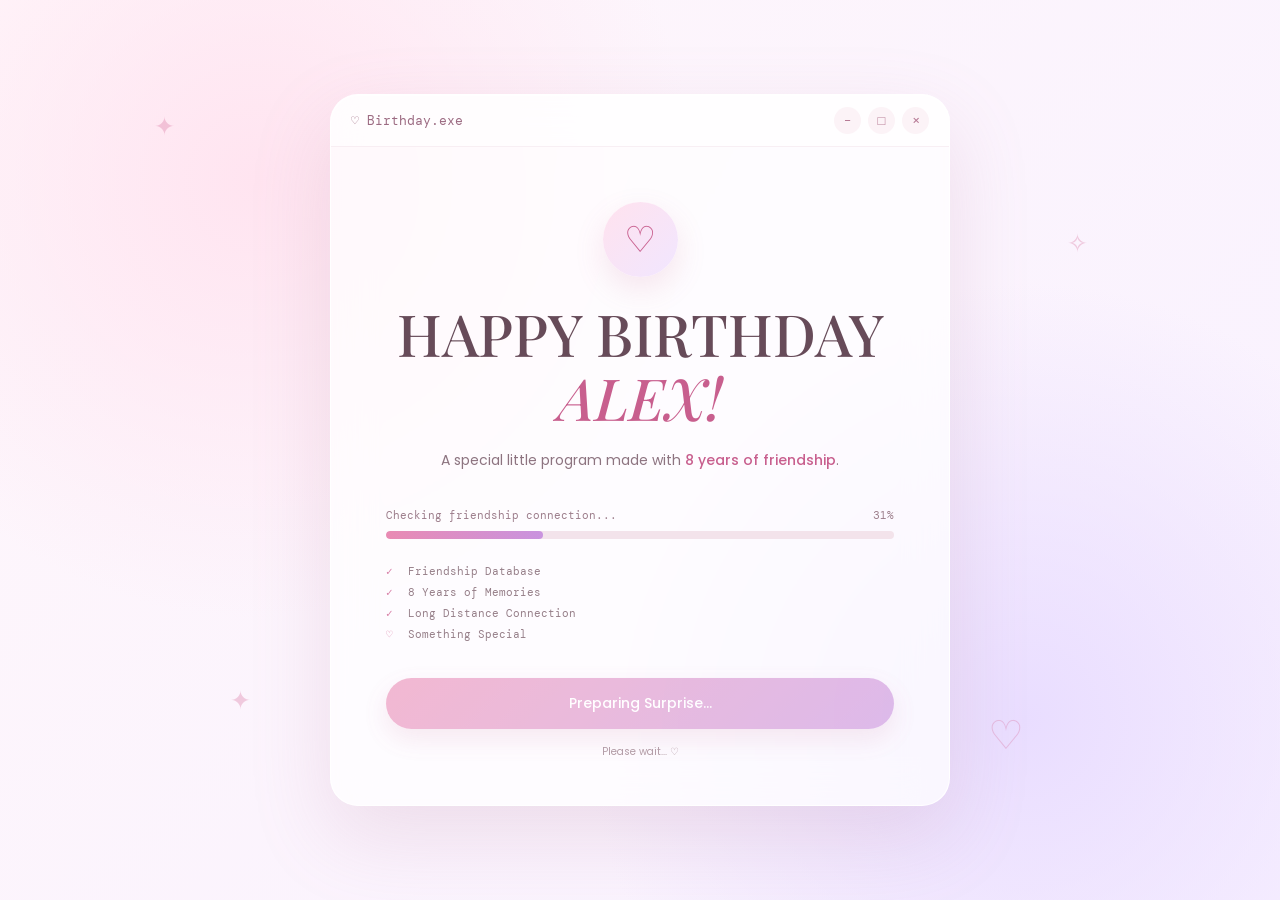
==== index.html @ cab94ed9 "Add files via upload" ====
<!DOCTYPE html>
<html lang="en">
<head>
    <meta charset="UTF-8">
    <meta name="viewport" content="width=device-width, initial-scale=1.0">

    <title>HAPPY BIRTHDAY ALEX! ♡</title>

    <link rel="stylesheet" href="style.css">
</head>

<body>

    <div class="background">
        <div class="sparkle sparkle-1">✦</div>
        <div class="sparkle sparkle-2">✧</div>
        <div class="sparkle sparkle-3">✦</div>
        <div class="sparkle sparkle-4">♡</div>
        <div class="sparkle sparkle-5">✧</div>
    </div>

    <main class="welcome-screen">

        <div class="system-card">

            <div class="window-top">
                <span class="window-title">
                    ♡ Birthday.exe
                </span>

                <div class="window-buttons">
                    <span>−</span>
                    <span>□</span>
                    <span>×</span>
                </div>
            </div>

            <div class="system-content">

                <div class="heart-icon">
                    ♡
                </div>

                <h1>
                    HAPPY BIRTHDAY
                    <span>ALEX!</span>
                </h1>

                <p class="subtitle">
                    A special little program made with
                    <span>8 years of friendship</span>.
                </p>

                <div class="loading-area">

                    <div class="status-text">
                        <span id="statusText">
                            Initializing something special...
                        </span>

                        <span id="percentage">
                            0%
                        </span>
                    </div>

                    <div class="progress-container">
                        <div id="progressBar"></div>
                    </div>

                </div>

                <div class="system-checks">

                    <p>
                        <span>✓</span>
                        Friendship Database
                    </p>

                    <p>
                        <span>✓</span>
                        8 Years of Memories
                    </p>

                    <p>
                        <span>✓</span>
                        Long Distance Connection
                    </p>

                    <p>
                        <span>♡</span>
                        Something Special
                    </p>

                </div>

                <button id="openButton" disabled>
                    Preparing Surprise...
                </button>

            

                <p class="tiny-note">
                    Please wait... ♡
                </p>

            </div>

        </div>

    </main>

    <script src="script.js"></script>

</body>
</html>
---- style.css ----
@import url('https://fonts.googleapis.com/css2?family=DM+Mono:wght@400;500&family=Playfair+Display:wght@400;500;600&family=Poppins:wght@300;400;500;600&display=swap');

* {
    margin: 0;
    padding: 0;
    box-sizing: border-box;
}

:root {
    --pink: #e98bb3;
    --dark-pink: #c85f8e;
    --soft-pink: #fff1f7;
    --lavender: #eee5ff;
    --text: #594450;
    --white: #ffffff;
}

body {
    min-height: 100vh;
    overflow-x: hidden;
    overflow-y: auto;

    font-family: 'Poppins', sans-serif;

    background:
        radial-gradient(circle at 20% 20%, #ffe4f0 0%, transparent 35%),
        radial-gradient(circle at 80% 80%, #e9ddff 0%, transparent 35%),
        linear-gradient(135deg, #fff7fb, #f8f1ff);

    color: var(--text);
}

/* Birthday.exe boot screen */
body:not(.birthday-page):not(.memories-page):not(.timeline-page):not(.wish-page) {
    overflow: hidden;
}

/* =========================
   BACKGROUND
========================= */

.background {
    position: fixed;
    inset: 0;
    overflow: hidden;
    pointer-events: none;
}

.sparkle {
    position: absolute;

    color: rgba(217, 120, 164, 0.35);

    font-size: 25px;

    animation:
        float 6s ease-in-out infinite,
        sparkle 3s ease-in-out infinite;
}

.sparkle-1 {
    top: 12%;
    left: 12%;
}

.sparkle-2 {
    top: 25%;
    right: 15%;
    animation-delay: 1s;
}

.sparkle-3 {
    bottom: 20%;
    left: 18%;
    animation-delay: 2s;
}

.sparkle-4 {
    bottom: 15%;
    right: 20%;
    font-size: 40px;
    animation-delay: 1.5s;
}

.sparkle-5 {
    top: 50%;
    left: 50%;
    animation-delay: 0.5s;
}

@keyframes float {

    0%,
    100% {
        transform: translateY(0);
    }

    50% {
        transform: translateY(-20px);
    }
}

@keyframes sparkle {

    0%,
    100% {
        opacity: 0.25;
        transform: scale(1);
    }

    50% {
        opacity: 0.8;
        transform: scale(1.3);
    }
}

/* =========================
   MAIN
========================= */

.welcome-screen {
    min-height: 100vh;

    display: flex;
    justify-content: center;
    align-items: center;

    padding: 25px;
}

/* =========================
   SYSTEM WINDOW
========================= */

.system-card {
    width: min(620px, 100%);

    background: rgba(255, 255, 255, 0.72);

    border: 1px solid rgba(255, 255, 255, 0.9);

    border-radius: 28px;

    box-shadow:
        0 30px 80px rgba(180, 115, 150, 0.18),
        inset 0 1px 0 rgba(255, 255, 255, 0.8);

    backdrop-filter: blur(20px);

    overflow: hidden;

    animation: appear 1s ease;
}

@keyframes appear {

    from {
        opacity: 0;
        transform: translateY(30px) scale(0.96);
    }

    to {
        opacity: 1;
        transform: translateY(0) scale(1);
    }
}

/* =========================
   WINDOW BAR
========================= */

.window-top {
    height: 52px;

    display: flex;
    align-items: center;
    justify-content: space-between;

    padding: 0 20px;

    background: rgba(255, 255, 255, 0.55);

    border-bottom: 1px solid rgba(220, 180, 200, 0.2);
}

.window-title {
    font-family: 'DM Mono', monospace;

    font-size: 13px;

    color: #9c6b82;
}

.window-buttons {
    display: flex;
    gap: 7px;
}

.window-buttons span {
    width: 27px;
    height: 27px;

    display: flex;
    justify-content: center;
    align-items: center;

    border-radius: 50%;

    background: rgba(230, 160, 190, 0.12);

    color: #b77b96;

    font-size: 13px;
}

/* =========================
   CONTENT
========================= */

.system-content {
    text-align: center;

    padding: 55px 55px 45px;
}

.heart-icon {
    width: 75px;
    height: 75px;

    margin: auto;
    margin-bottom: 25px;

    display: flex;
    justify-content: center;
    align-items: center;

    border-radius: 50%;

    background: linear-gradient(
        135deg,
        #ffe2ee,
        #f1e6ff
    );

    color: var(--dark-pink);

    font-size: 36px;

    box-shadow:
        0 12px 30px rgba(200, 100, 150, 0.15);

    animation: heartbeat 2s ease-in-out infinite;
}

@keyframes heartbeat {

    0%,
    100% {
        transform: scale(1);
    }

    50% {
        transform: scale(1.08);
    }
}

h1 {
    font-family: 'Playfair Display', serif;

    font-size: clamp(38px, 6vw, 58px);

    font-weight: 500;

    line-height: 1.1;

    color: #674b59;
}

h1 span {
    display: block;

    color: var(--dark-pink);

    font-style: italic;
}

.subtitle {
    margin-top: 18px;

    font-size: 14px;

    line-height: 1.8;

    color: #8d7480;
}

.subtitle span {
    color: var(--dark-pink);

    font-weight: 500;
}

/* =========================
   LOADING
========================= */

.loading-area {
    margin-top: 35px;

    text-align: left;
}

.status-text {
    display: flex;
    justify-content: space-between;

    margin-bottom: 9px;

    font-family: 'DM Mono', monospace;

    font-size: 11px;

    color: #9c7d8b;
}

.progress-container {
    width: 100%;
    height: 8px;

    border-radius: 20px;

    background: #f3e3eb;

    overflow: hidden;
}

#progressBar {
    width: 0%;
    height: 100%;

    border-radius: 20px;

    background: linear-gradient(
        90deg,
        #e98bb3,
        #c993df
    );

    transition: width 0.3s ease;
}

/* =========================
   CHECKS
========================= */

.system-checks {
    margin-top: 25px;

    text-align: left;

    font-family: 'DM Mono', monospace;

    font-size: 11px;

    color: #967f89;
}

.system-checks p {
    margin: 7px 0;
}

.system-checks span {
    color: #d77da5;

    margin-right: 8px;
}

/* =========================
   BUTTON
========================= */

#openButton {
    margin-top: 30px;

    width: 100%;

    padding: 15px;

    border: none;

    border-radius: 50px;

    background: linear-gradient(
        135deg,
        #e98bb3,
        #c891dc
    );

    color: white;

    font-family: 'Poppins', sans-serif;

    font-size: 14px;

    font-weight: 500;

    cursor: pointer;

    box-shadow:
        0 10px 25px rgba(205, 120, 160, 0.25);

    transition: 0.3s ease;
}

#openButton:not(:disabled):hover {
    transform: translateY(-3px);

    box-shadow:
        0 15px 30px rgba(205, 120, 160, 0.35);
}

#openButton:disabled {
    opacity: 0.6;

    cursor: not-allowed;
}

.tiny-note {
    margin-top: 15px;

    font-size: 10px;

    color: #b29ca6;
}

/* =========================
   MOBILE
========================= */

@media (max-width: 600px) {

    .welcome-screen {
        padding: 15px;
    }

    .system-card {
        border-radius: 22px;
    }

    .system-content {
        padding: 40px 25px 35px;
    }

    .heart-icon {
        width: 65px;
        height: 65px;

        font-size: 30px;
    }

    .window-top {
        padding: 0 15px;
    }

    .window-buttons span {
        width: 23px;
        height: 23px;
    }
}

/* =========================
   PAGE TRANSITION
========================= */

body {
    transition: opacity 0.8s ease;
}

body.fade-out {
    opacity: 0;
}

/* ==================================================
   BIRTHDAY PAGE
================================================== */

.birthday-page {

    min-height: 100vh;

    overflow-x: hidden;

    background:

        radial-gradient(
            circle at 15% 20%,
            #ffe1ed,
            transparent 35%
        ),

        radial-gradient(
            circle at 85% 80%,
            #e8ddff,
            transparent 35%
        ),

        linear-gradient(
            135deg,
            #fff7fb,
            #f7f0ff
        );

}


/* ==================================================
   FLOATING ELEMENTS
================================================== */

.floating-elements {

    position: fixed;

    inset: 0;

    pointer-events: none;

    overflow: hidden;

}


.floating-elements span {

    position: absolute;

    bottom: -50px;

    font-size: 24px;

    opacity: 0.35;

    animation: floatUp 12s linear infinite;

}


.floating-elements span:nth-child(1) {
    left: 10%;
    animation-delay: 0s;
}

.floating-elements span:nth-child(2) {
    left: 22%;
    animation-delay: 3s;
}

.floating-elements span:nth-child(3) {
    left: 38%;
    animation-delay: 6s;
}

.floating-elements span:nth-child(4) {
    left: 50%;
    animation-delay: 1s;
}

.floating-elements span:nth-child(5) {
    left: 65%;
    animation-delay: 5s;
}

.floating-elements span:nth-child(6) {
    left: 75%;
    animation-delay: 2s;
}

.floating-elements span:nth-child(7) {
    left: 88%;
    animation-delay: 7s;
}

.floating-elements span:nth-child(8) {
    left: 95%;
    animation-delay: 4s;
}


@keyframes floatUp {

    0% {

        transform:
            translateY(0)
            rotate(0deg);

        opacity: 0;

    }

    15% {
        opacity: 0.4;
    }

    85% {
        opacity: 0.4;
    }

    100% {

        transform:
            translateY(-110vh)
            rotate(360deg);

        opacity: 0;

    }

}


/* ==================================================
   MAIN CONTAINER
================================================== */

.birthday-container {

    min-height: 100svh;

    display: flex;

    align-items: center;

    justify-content: center;

    padding: 30px;

}


.birthday-card {

    width: min(700px, 100%);

    padding: 65px 55px;

    text-align: center;

    background:
        rgba(255, 255, 255, 0.72);

    border:
        1px solid
        rgba(255, 255, 255, 0.9);

    border-radius: 35px;

    backdrop-filter: blur(20px);

    box-shadow:
        0 30px 90px
        rgba(180, 115, 150, 0.18);

    animation:
        birthdayAppear 1.2s ease;

}


@keyframes birthdayAppear {

    from {

        opacity: 0;

        transform:
            translateY(40px)
            scale(0.95);

    }

    to {

        opacity: 1;

        transform:
            translateY(0)
            scale(1);

    }

}


/* ==================================================
   TITLE
================================================== */

.small-label {

    font-family:
        'DM Mono',
        monospace;

    font-size: 10px;

    letter-spacing: 2px;

    color: #b27b95;

    margin-bottom: 25px;

}


.birthday-flower {

    font-size: 50px;

    margin-bottom: 15px;

    animation:
        flowerFloat 3s ease-in-out infinite;

}


@keyframes flowerFloat {

    0%,
    100% {

        transform:
            translateY(0);

    }

    50% {

        transform:
            translateY(-8px);

    }

}


.birthday-title {

    font-family:
        'Playfair Display',
        serif;

    font-size:
        clamp(42px, 7vw, 70px);

    line-height: 1.1;

    font-weight: 500;

    color: #624957;

}


.birthday-title span {

    display: block;

    color: #d26d9b;

    font-style: italic;

}


.birthday-intro {

    max-width: 480px;

    margin:
        25px auto 0;

    font-size: 15px;

    line-height: 1.9;

    color: #8e7480;

}


/* ==================================================
   DIVIDER
================================================== */

.divider {

    display: flex;

    align-items: center;

    gap: 15px;

    margin:
        35px auto;

    max-width: 350px;

    color: #db8cad;

}


.divider::before,
.divider::after {

    content: "";

    flex: 1;

    height: 1px;

    background:
        linear-gradient(
            90deg,
            transparent,
            #e7b8ca,
            transparent
        );

}


/* ==================================================
   MESSAGE
================================================== */

.birthday-message {

    font-family:
        'Playfair Display',
        serif;

    font-size: 22px;

    line-height: 1.7;

    color: #765b68;

}


/* ==================================================
   YEARS
================================================== */

.years-badge {

    width: 130px;

    height: 130px;

    margin:
        35px auto;

    border-radius: 50%;

    display: flex;

    flex-direction: column;

    justify-content: center;

    align-items: center;

    background:
        linear-gradient(
            135deg,
            #ffe0ed,
            #eee3ff
        );

    box-shadow:
        0 15px 35px
        rgba(200, 120, 160, 0.15);

}


.years-badge strong {

    font-family:
        'Playfair Display',
        serif;

    font-size: 50px;

    line-height: 1;

    color: #d16f9b;

}


.years-badge span {

    margin-top: 5px;

    font-size: 9px;

    letter-spacing: 1px;

    text-transform: uppercase;

    color: #9d7c8c;

}


/* ==================================================
   DISTANCE
================================================== */

.distance-message {

    font-size: 14px;

    line-height: 2;

    color: #967e89;

}


.distance-message strong {

    color: #d16f9b;

    font-family:
        'Playfair Display',
        serif;

    font-size: 23px;

}

/* ==================================================
   MEMORY BUTTON LOCK SYSTEM
================================================== */

.memory-button.locked {

    opacity: 0.45;

    filter: grayscale(0.4);

    cursor: not-allowed;

    box-shadow: none;

}


.memory-button.unlocked {

    opacity: 1;

    filter: none;

    cursor: pointer;

    animation:
        unlockButton 0.8s ease;

}


@keyframes unlockButton {

    0% {

        transform: scale(0.9);

        opacity: 0;

    }

    60% {

        transform: scale(1.05);

    }

    100% {

        transform: scale(1);

        opacity: 1;

    }

}


.memory-button.unlocked:hover {

    transform: translateY(-3px);

}


/* ==================================================
   BUTTON
================================================== */

.message-button {

    margin-top: 35px;

    padding:
        15px 35px;

    border: none;

    border-radius: 50px;

    background:
        linear-gradient(
            135deg,
            #e78caf,
            #c792dc
        );

    color: white;

    font-family:
        'Poppins',
        sans-serif;

    font-size: 14px;

    cursor: pointer;

    box-shadow:
        0 12px 30px
        rgba(205, 120, 160, 0.25);

    transition:
        0.3s ease;

}


.message-button:hover {

    transform:
        translateY(-4px);

    box-shadow:
        0 18px 35px
        rgba(205, 120, 160, 0.35);

}


/* ==================================================
   LETTER MODAL
================================================== */

.letter-overlay {

    position: fixed;

    inset: 0;

    z-index: 100;

    display: flex;

    justify-content: center;

    align-items: center;

    padding: 20px;

    background:
        rgba(80, 50, 70, 0.25);

    backdrop-filter:
        blur(10px);

    opacity: 0;

    visibility: hidden;

    transition:
        0.4s ease;

}


.letter-overlay.show {

    opacity: 1;

    visibility: visible;

}


.letter {

    position: relative;

    width:
        min(650px, 100%);

    max-height:
        85vh;

    overflow-y: auto;

    padding:
        55px;

    background:
        #fffafc;

    border-radius:
        25px;

    box-shadow:
        0 30px 100px
        rgba(100, 60, 80, 0.25);

    transform:
        translateY(30px)
        scale(0.95);

    transition:
        0.5s ease;

}


.letter-overlay.show .letter {

    transform:
        translateY(0)
        scale(1);

}


.close-letter {

    position: absolute;

    top: 15px;

    right: 18px;

    width: 35px;

    height: 35px;

    border: none;

    border-radius: 50%;

    background:
        #f8e8ef;

    color: #b87190;

    font-size: 22px;

    cursor: pointer;

}


.letter-flower {

    text-align: center;

    font-size: 40px;

}


.letter h2 {

    margin:
        10px 0 30px;

    text-align: center;

    font-family:
        'Playfair Display',
        serif;

    font-size: 35px;

    font-weight: 500;

    color: #6b4d5b;

}


.letter-content {

    font-family:
        'Playfair Display',
        serif;

    font-size: 17px;

    line-height: 1.9;

    color: #765e69;

}


.letter-content p {

    margin-bottom: 20px;

}


.signature {

    text-align: right;

    color: #d0749e;

    font-style: italic;

}


/* ==================================================
   MOBILE
================================================== */

/* ==================================================
   MOBILE / PHONE OPTIMIZATION
================================================== */

@media (max-width: 600px) {
  html,
    body {
        width: 100%;
        min-height: 100%;
    }

    body {
        overflow-x: hidden;
       
    }


    /* =========================
       WELCOME SCREEN
    ========================= */

    .welcome-screen {
        min-height: 100svh;
        padding: 14px;
    }

    .system-card {
        width: 100%;
        max-height: 94svh;
        border-radius: 22px;
    }

    .window-top {
        height: 46px;
        padding: 0 14px;
    }

    .window-title {
        font-size: 11px;
    }

    .window-buttons {
        gap: 5px;
    }

    .window-buttons span {
        width: 22px;
        height: 22px;
        font-size: 11px;
    }

    .system-content {
        padding: 35px 20px 28px;
    }

    .heart-icon {
        width: 62px;
        height: 62px;
        margin-bottom: 20px;
        font-size: 28px;
    }

    h1 {
        font-size: 40px;
    }

    .subtitle {
        margin-top: 15px;
        font-size: 13px;
        line-height: 1.7;
    }

    .loading-area {
        margin-top: 28px;
    }

    .status-text {
        font-size: 9px;
    }

    .system-checks {
        margin-top: 20px;
        font-size: 9px;
    }

    .system-checks p {
        margin: 6px 0;
    }

    #openButton {
        margin-top: 25px;
        padding: 14px;
        font-size: 13px;
    }


    /* =========================
       BIRTHDAY PAGE
    ========================= */

    .birthday-container {
        min-height: 100svh;
        padding: 18px 12px;
        align-items: flex-start;
    }

    .birthday-card {
        width: 100%;
        margin: 20px 0;
        padding: 42px 22px 35px;
        border-radius: 25px;
    }

    .small-label {
        font-size: 8px;
        letter-spacing: 1.4px;
        line-height: 1.6;
    }

    .birthday-flower {
        font-size: 42px;
    }

    .birthday-title {
        font-size: clamp(38px, 12vw, 48px);
        line-height: 1.05;
    }

    .birthday-intro {
        margin-top: 18px;
        font-size: 13px;
        line-height: 1.8;
    }

    .divider {
        margin: 28px auto;
    }

    .birthday-message {
        font-size: 19px;
        line-height: 1.6;
    }


    /* =========================
       8 YEARS BADGE
    ========================= */

    .years-badge {
        width: 110px;
        height: 110px;
        margin: 28px auto;
    }

    .years-badge strong {
        font-size: 42px;
    }

    .years-badge span {
        font-size: 8px;
    }


    /* =========================
       DISTANCE MESSAGE
    ========================= */

    .distance-message {
        font-size: 13px;
        line-height: 2;
    }

    .distance-message strong {
        font-size: 21px;
    }


    /* =========================
       BUTTON
    ========================= */

    .message-button {
        width: 100%;
        margin-top: 28px;
        padding: 15px 20px;
        font-size: 13px;

        /* Better touch target */
        min-height: 50px;
    }


    /* =========================
       LETTER
    ========================= */

    .letter-overlay {
        padding: 12px;
        align-items: center;
    }

    .letter {
        width: 100%;
        max-height: 90svh;
        padding: 42px 22px 30px;
        border-radius: 22px;

        /* Enable smooth phone scrolling */
        overflow-y: auto;
        -webkit-overflow-scrolling: touch;
    }

    .close-letter {
        top: 12px;
        right: 12px;

        width: 38px;
        height: 38px;

        font-size: 22px;

        /* Easier to tap */
        min-width: 38px;
        min-height: 38px;
    }

    .letter-flower {
        font-size: 34px;
    }

    .letter h2 {
        margin: 8px 0 25px;
        font-size: 31px;
    }

    .letter-content {
        font-size: 16px;
        line-height: 1.85;
    }

    .letter-content p {
        margin-bottom: 18px;
    }


    /* =========================
       FLOATING DECORATIONS
    ========================= */

    .floating-elements span {
        font-size: 18px;
    }

    .memory-button {

    width: 100%;

    min-height: 50px;

    font-size: 13px;

}

}

/* ==================================================
   TOUCH DEVICE IMPROVEMENTS
================================================== */

@media (hover: none) and (pointer: coarse) {

    #openButton:not(:disabled):active {
        transform: scale(0.97);
    }

    .message-button:active {
        transform: scale(0.97);
    }

    .close-letter:active {
        transform: scale(0.92);
    }

}

/* ==================================================
   MEMORY BUTTON
================================================== */

.memory-button {

    display: block;

    width: min(350px, 100%);

    margin: 15px auto 0;

    padding: 14px 25px;

    border: 1px solid #e6b8ca;

    border-radius: 50px;

    background: rgba(255, 255, 255, 0.55);

    color: #b9698b;

    font-family:
        'Poppins',
        sans-serif;

    font-size: 13px;

    cursor: pointer;

    transition: 0.3s ease;

}

.memory-button:hover {

    background: #fff;

    transform: translateY(-3px);

    box-shadow:
        0 10px 25px
        rgba(205, 120, 160, 0.15);

}

/* ==================================================
   MEMORY GARDEN
================================================== */

.memories-page {

    min-height: 100vh;

    overflow-x: hidden;

    background:

        radial-gradient(
            circle at 10% 10%,
            #ffe4ef,
            transparent 35%
        ),

        radial-gradient(
            circle at 90% 90%,
            #e9e0ff,
            transparent 35%
        ),

        linear-gradient(
            135deg,
            #fff8fb,
            #f8f2ff
        );

}


/* =========================
   BACKGROUND
========================= */

.memory-background {

    position: fixed;

    inset: 0;

    overflow: hidden;

    pointer-events: none;

    z-index: 0;

}


.memory-background span {

    position: absolute;

    bottom: -50px;

    opacity: 0.3;

    font-size: 22px;

    animation:
        gardenFloat 14s linear infinite;

}


.memory-background span:nth-child(1) {
    left: 8%;
    animation-delay: 0s;
}

.memory-background span:nth-child(2) {
    left: 20%;
    animation-delay: 4s;
}

.memory-background span:nth-child(3) {
    left: 37%;
    animation-delay: 7s;
}

.memory-background span:nth-child(4) {
    left: 52%;
    animation-delay: 2s;
}

.memory-background span:nth-child(5) {
    left: 68%;
    animation-delay: 6s;
}

.memory-background span:nth-child(6) {
    left: 82%;
    animation-delay: 3s;
}

.memory-background span:nth-child(7) {
    left: 94%;
    animation-delay: 9s;
}


@keyframes gardenFloat {

    0% {

        transform:
            translateY(0)
            rotate(0deg);

        opacity: 0;

    }

    15% {

        opacity: 0.35;

    }

    85% {

        opacity: 0.35;

    }

    100% {

        transform:
            translateY(-110vh)
            rotate(360deg);

        opacity: 0;

    }

}


/* =========================
   CONTAINER
========================= */

.memories-container {

    position: relative;

    z-index: 1;

    width: min(1050px, 100%);

    margin: auto;

    padding:
        80px 25px;

}


/* =========================
   HEADER
========================= */

.memories-header {

    text-align: center;

    max-width: 650px;

    margin:
        0 auto 60px;

}


.memory-label {

    font-family:
        'DM Mono',
        monospace;

    font-size: 10px;

    letter-spacing: 2px;

    color: #b77a95;

}


.memories-header h1 {

    margin-top: 20px;

    font-family:
        'Playfair Display',
        serif;

    font-size:
        clamp(45px, 7vw, 70px);

    font-weight: 500;

    line-height: 1.05;

    color: #644c59;

}


.memories-header h1 span {

    display: block;

    color: #d16f9b;

    font-style: italic;

}


.memories-header p {

    margin-top: 20px;

    font-size: 14px;

    line-height: 1.9;

    color: #927b87;

}


/* =========================
   MEMORY GRID
========================= */

.memory-grid {

    display: grid;

    grid-template-columns:
        repeat(2, 1fr);

    gap: 35px;

}


/* =========================
   MEMORY CARD
========================= */

.memory-card {

    padding: 15px;

    background:
        rgba(255, 255, 255, 0.7);

    border:
        1px solid
        rgba(255, 255, 255, 0.9);

    border-radius: 20px;

    box-shadow:
        0 20px 50px
        rgba(180, 115, 150, 0.12);

    transition:
        transform 0.4s ease,
        box-shadow 0.4s ease;

}


.memory-card:nth-child(even) {

    transform:
        translateY(25px);

}


.memory-card:hover {

    transform:
        translateY(-8px)
        rotate(-1deg);

    box-shadow:
        0 25px 60px
        rgba(180, 115, 150, 0.2);

}


.memory-card:nth-child(even):hover {

    transform:
        translateY(15px)
        rotate(1deg);

}


/* =========================
   PHOTO
========================= */

.photo-frame {

    position: relative;

    width: 100%;

    aspect-ratio: 4 / 3;

    overflow: hidden;

    border-radius: 14px;

    background:
        linear-gradient(
            135deg,
            #ffe5ef,
            #eee4ff
        );

}


.photo-frame img {

    width: 100%;

    height: 100%;

    object-fit: cover;

    display: block;

    transition:
        transform 0.6s ease;

}


.memory-card:hover
.photo-frame img {

    transform:
        scale(1.05);

}


/* =========================
   MEMORY INFO
========================= */

.memory-info {

    padding:
        18px 8px 8px;

}


.memory-info span {

    font-family:
        'DM Mono',
        monospace;

    font-size: 9px;

    letter-spacing: 1px;

    color: #d07a9d;

}


.memory-info h2 {

    margin-top: 8px;

    font-family:
        'Playfair Display',
        serif;

    font-size: 25px;

    font-weight: 500;

    color: #684e5c;

}


.memory-info p {

    margin-top: 8px;

    font-size: 12px;

    line-height: 1.7;

    color: #967f89;

}


/* =========================
   FOOTER
========================= */

.memory-footer {

    text-align: center;

    margin-top: 90px;

}


.memory-footer p {

    font-family:
        'Playfair Display',
        serif;

    font-size: 20px;

    font-style: italic;

    color: #866c79;

}


.memory-footer button {

    margin-top: 20px;

    padding:
        14px 30px;

    border: none;

    border-radius: 50px;

    background:
        linear-gradient(
            135deg,
            #e78daf,
            #c895dc
        );

    color: white;

    font-family:
        'Poppins',
        sans-serif;

    cursor: pointer;

    box-shadow:
        0 10px 25px
        rgba(205, 120, 160, 0.2);

}


/* =========================
   MOBILE
========================= */

@media (max-width: 700px) {

    .memories-container {

        padding:
            55px 15px;

    }


    .memories-header {

        margin-bottom: 40px;

    }


    .memories-header h1 {

        font-size:
            clamp(40px, 12vw, 52px);

    }


    .memory-grid {

        grid-template-columns: 1fr;

        gap: 25px;

    }


    .memory-card {

        padding: 12px;

    }


    .memory-card:nth-child(even) {

        transform: none;

    }


    .memory-card:hover,
    .memory-card:nth-child(even):hover {

        transform: none;

    }


    .memory-info {

        padding:
            16px 6px 7px;

    }


    .memory-info h2 {

        font-size: 23px;

    }


    .memory-info p {

        font-size: 12px;

    }


    .memory-footer {

        margin-top: 55px;

    }


    .memory-footer button {

        width: 100%;

        min-height: 50px;

    }

}

/* ==================================================
   8 YEAR TIMELINE
================================================== */

.timeline-page {

    min-height: 100vh;

    overflow-x: hidden;

    background:

        radial-gradient(
            circle at 15% 15%,
            #ffe3ee,
            transparent 35%
        ),

        radial-gradient(
            circle at 85% 85%,
            #e8deff,
            transparent 35%
        ),

        linear-gradient(
            135deg,
            #fff8fb,
            #f8f2ff
        );

}


/* =========================
   BACKGROUND
========================= */

.timeline-background {

    position: fixed;

    inset: 0;

    pointer-events: none;

    overflow: hidden;

}


.timeline-background span {

    position: absolute;

    bottom: -40px;

    font-size: 22px;

    opacity: 0.3;

    animation:
        timelineFloat 13s linear infinite;

}


.timeline-background span:nth-child(1) {
    left: 5%;
}

.timeline-background span:nth-child(2) {
    left: 18%;
    animation-delay: 3s;
}

.timeline-background span:nth-child(3) {
    left: 35%;
    animation-delay: 6s;
}

.timeline-background span:nth-child(4) {
    left: 50%;
    animation-delay: 1s;
}

.timeline-background span:nth-child(5) {
    left: 68%;
    animation-delay: 4s;
}

.timeline-background span:nth-child(6) {
    left: 82%;
    animation-delay: 7s;
}

.timeline-background span:nth-child(7) {
    left: 94%;
    animation-delay: 2s;
}


@keyframes timelineFloat {

    0% {

        transform:
            translateY(0)
            rotate(0deg);

        opacity: 0;

    }

    15% {
        opacity: 0.35;
    }

    85% {
        opacity: 0.35;
    }

    100% {

        transform:
            translateY(-110vh)
            rotate(360deg);

        opacity: 0;

    }

}


/* =========================
   CONTAINER
========================= */

.timeline-container {

    position: relative;

    z-index: 1;

    width:
        min(900px, 100%);

    margin: auto;

    padding:
        80px 25px;

}


/* =========================
   HEADER
========================= */

.timeline-header {

    max-width: 650px;

    margin:
        0 auto 80px;

    text-align: center;

}


.timeline-label {

    font-family:
        'DM Mono',
        monospace;

    font-size: 10px;

    letter-spacing: 2px;

    color: #b57993;

}


.timeline-header h1 {

    margin-top: 20px;

    font-family:
        'Playfair Display',
        serif;

    font-size:
        clamp(45px, 7vw, 70px);

    font-weight: 500;

    line-height: 1.05;

    color: #654c59;

}


.timeline-header h1 span {

    display: block;

    color: #d16f9b;

    font-style: italic;

}


.timeline-header p {

    margin-top: 25px;

    font-size: 14px;

    line-height: 1.9;

    color: #917a86;

}


/* =========================
   TIMELINE LINE
========================= */

.timeline {

    position: relative;

    padding:
        20px 0;

}


.timeline::before {

    content: "";

    position: absolute;

    left: 50%;

    top: 0;

    bottom: 0;

    width: 2px;

    transform:
        translateX(-50%);

    background:
        linear-gradient(
            to bottom,
            transparent,
            #e3afc4,
            #d99abb,
            #e3afc4,
            transparent
        );

}


/* =========================
   TIMELINE ITEM
========================= */

.timeline-item {

    position: relative;

    display: flex;

    width: 100%;

    margin-bottom: 70px;

}


.timeline-item:nth-child(odd) {

    justify-content:
        flex-start;

    padding-right: 52%;

}


.timeline-item:nth-child(even) {

    justify-content:
        flex-end;

    padding-left: 52%;

}


/* =========================
   DOT
========================= */

.timeline-dot {

    position: absolute;

    left: 50%;

    top: 20px;

    width: 45px;

    height: 45px;

    transform:
        translateX(-50%);

    display: flex;

    align-items: center;

    justify-content: center;

    border-radius: 50%;

    background:
        #fff8fb;

    border:
        2px solid
        #e2afc5;

    box-shadow:
        0 5px 20px
        rgba(200, 110, 150, 0.15);

    z-index: 2;

    font-size: 19px;

}


/* =========================
   CARD
========================= */

.timeline-card {

    width: 100%;

    padding: 25px;

    background:
        rgba(255, 255, 255, 0.75);

    border:
        1px solid
        rgba(255, 255, 255, 0.9);

    border-radius: 20px;

    box-shadow:
        0 15px 40px
        rgba(180, 115, 150, 0.1);

    transition:
        0.35s ease;

}


.timeline-card:hover {

    transform:
        translateY(-5px);

    box-shadow:
        0 20px 50px
        rgba(180, 115, 150, 0.18);

}


/* =========================
   CARD CONTENT
========================= */

.timeline-year {

    font-family:
        'DM Mono',
        monospace;

    font-size: 10px;

    letter-spacing: 2px;

    color: #d0769b;

}


.timeline-card h2 {

    margin-top: 10px;

    font-family:
        'Playfair Display',
        serif;

    font-size: 26px;

    font-weight: 500;

    color: #674e5b;

}


.timeline-card p {

    margin-top: 10px;

    font-size: 13px;

    line-height: 1.8;

    color: #907985;

}


.timeline-card p strong {

    color: #d16f9b;

    font-family:
        'Playfair Display',
        serif;

    font-size: 20px;

}


.timeline-note {

    display: block;

    margin-top: 18px;

    font-size: 9px;

    color: #b398a4;

}


/* =========================
   CURRENT YEAR
========================= */

.timeline-item.current
.timeline-card {

    border:
        1px solid
        rgba(222, 139, 171, 0.45);

    background:
        linear-gradient(
            135deg,
            rgba(255, 240, 247, 0.9),
            rgba(246, 239, 255, 0.9)
        );

}


.timeline-item.current
.timeline-dot {

    border-color:
        #d6799f;

    box-shadow:
        0 0 0 7px
        rgba(220, 125, 160, 0.08),
        0 5px 25px
        rgba(200, 110, 150, 0.2);

}


/* =========================
   ENDING
========================= */

.timeline-ending {

    max-width: 550px;

    margin:
        60px auto 0;

    text-align: center;

}


.ending-flower {

    font-size: 45px;

}


.timeline-ending h2 {

    margin-top: 15px;

    font-family:
        'Playfair Display',
        serif;

    font-size: 32px;

    font-weight: 500;

    color: #694f5d;

}


.timeline-ending p {

    margin-top: 15px;

    font-size: 14px;

    line-height: 1.9;

    color: #917985;

}


.timeline-ending button {

    margin-top: 25px;

    padding:
        14px 35px;

    border: none;

    border-radius: 50px;

    background:
        linear-gradient(
            135deg,
            #e68caf,
            #c793dc
        );

    color: white;

    font-family:
        'Poppins',
        sans-serif;

    cursor: pointer;

    box-shadow:
        0 10px 25px
        rgba(205, 120, 160, 0.2);

}


/* =========================
   MOBILE
========================= */

@media (max-width: 700px) {

    .timeline-container {

        padding:
            55px 18px;

    }


    .timeline-header {

        margin-bottom: 55px;

    }


    .timeline-header h1 {

        font-size:
            clamp(40px, 12vw, 52px);

    }


    .timeline-header p {

        font-size: 13px;

    }


    /* Move timeline line to left */

    .timeline::before {

        left: 22px;

        transform: none;

    }


    .timeline-item,
    .timeline-item:nth-child(odd),
    .timeline-item:nth-child(even) {

        justify-content:
            flex-end;

        padding:
            0 0 0 60px;

        margin-bottom: 35px;

    }


    .timeline-dot {

        left: 22px;

        width: 42px;

        height: 42px;

    }


    .timeline-card {

        padding: 22px 18px;

        border-radius: 18px;

    }


    .timeline-card h2 {

        font-size: 23px;

    }


    .timeline-card p {

        font-size: 12px;

        line-height: 1.8;

    }


    .timeline-note {

        font-size: 8px;

    }


    .timeline-ending {

        margin-top: 50px;

        padding:
            0 10px;

    }


    .timeline-ending h2 {

        font-size: 28px;

    }


    .timeline-ending p {

        font-size: 13px;

    }


    .timeline-ending button {

        width: 100%;

        min-height: 50px;

    }

}

/* ==================================================
   GLOBAL PAGE SCROLL FIX
================================================== */

/* All pages except the Birthday.exe boot screen */
body.birthday-page,
body.memories-page,
body.timeline-page,
body.wish-page,
body.final-page {
    min-height: 100vh;
    min-height: 100svh;

    overflow-x: hidden;
    overflow-y: auto;

    -webkit-overflow-scrolling: touch;
}


/* Make sure the timeline can grow beyond the screen */
.timeline-page .timeline-container {
    min-height: 100vh;
    height: auto;
}


/* Mobile */
@media (max-width: 700px) {

   body.birthday-page,
    body.memories-page,
    body.timeline-page,
    body.wish-page,
body.final-page {
        overflow-x: hidden;
        overflow-y: auto;

        height: auto;
        min-height: 100svh;
    }

    .timeline-page .timeline-container {
        height: auto;
        min-height: 100svh;
    }

}

/* ==================================================
   BIRTHDAY WISH
================================================== */

.wish-page {

    min-height: 100vh;

    overflow-x: hidden;
    overflow-y: auto;

    background:

        radial-gradient(
            circle at 20% 20%,
            #ffe3ef,
            transparent 35%
        ),

        radial-gradient(
            circle at 80% 80%,
            #e8ddff,
            transparent 35%
        ),

        linear-gradient(
            135deg,
            #fff8fb,
            #f8f2ff
        );

}


/* =========================
   BACKGROUND
========================= */

.wish-background {

    position: fixed;

    inset: 0;

    overflow: hidden;

    pointer-events: none;

}


.wish-background span {

    position: absolute;

    bottom: -50px;

    font-size: 22px;

    opacity: 0.3;

    animation:
        wishFloat 14s linear infinite;

}


.wish-background span:nth-child(1) {
    left: 5%;
}

.wish-background span:nth-child(2) {
    left: 20%;
    animation-delay: 3s;
}

.wish-background span:nth-child(3) {
    left: 35%;
    animation-delay: 6s;
}

.wish-background span:nth-child(4) {
    left: 50%;
    animation-delay: 1s;
}

.wish-background span:nth-child(5) {
    left: 67%;
    animation-delay: 5s;
}

.wish-background span:nth-child(6) {
    left: 82%;
    animation-delay: 8s;
}

.wish-background span:nth-child(7) {
    left: 94%;
    animation-delay: 2s;
}


@keyframes wishFloat {

    0% {
        transform:
            translateY(0)
            rotate(0deg);

        opacity: 0;
    }

    15% {
        opacity: 0.3;
    }

    85% {
        opacity: 0.3;
    }

    100% {
        transform:
            translateY(-110vh)
            rotate(360deg);

        opacity: 0;
    }

}


/* =========================
   CONTAINER
========================= */

.wish-container {

    position: relative;

    z-index: 1;

    width:
        min(700px, 100%);

    margin: auto;

    padding:
        80px 25px;

    text-align: center;

}


/* =========================
   HEADER
========================= */

.wish-label {

    font-family:
        'DM Mono',
        monospace;

    font-size: 10px;

    letter-spacing: 2px;

    color: #b77a95;

}


.wish-container h1 {

    margin-top: 20px;

    font-family:
        'Playfair Display',
        serif;

    font-size:
        clamp(50px, 9vw, 75px);

    font-weight: 500;

    line-height: 1;

    color: #654c59;

}


.wish-container h1 span {

    display: block;

    color: #d16f9b;

    font-style: italic;

}


.wish-intro {

    max-width: 550px;

    margin:
        30px auto 0;

    font-size: 14px;

    line-height: 1.9;

    color: #917985;

}


/* =========================
   CAKE AREA
========================= */

.cake-area {

    margin:
        55px auto 35px;

}


/* =========================
   CAKE
========================= */

.cake {

    position: relative;

    width: 230px;

    height: 180px;

    margin: auto;

}


/* Plate */

.cake-plate {

    position: absolute;

    bottom: 0;

    left: 50%;

    width: 270px;

    height: 18px;

    transform:
        translateX(-50%);

    border-radius: 50%;

    background: #fff;

    box-shadow:
        0 10px 25px
        rgba(180, 120, 150, 0.15);

}


/* Bottom */

.cake-bottom {

    position: absolute;

    bottom: 18px;

    left: 50%;

    width: 210px;

    height: 65px;

    transform:
        translateX(-50%);

    border-radius:
        12px 12px 20px 20px;

    background:
        linear-gradient(
            135deg,
            #f2a8c5,
            #e58eb0
        );

    box-shadow:
        inset 0 -10px 0
        rgba(190, 95, 135, 0.12);

}


/* Middle */

.cake-middle {

    position: absolute;

    bottom: 70px;

    left: 50%;

    width: 185px;

    height: 45px;

    transform:
        translateX(-50%);

    border-radius: 10px;

    background:
        linear-gradient(
            135deg,
            #ffd4e4,
            #f5b9d1
        );

}


/* Top */

.cake-top {

    position: absolute;

    bottom: 105px;

    left: 50%;

    width: 195px;

    height: 42px;

    transform:
        translateX(-50%);

    border-radius: 50%;

    background:
        linear-gradient(
            135deg,
            #fff0f6,
            #ffd6e7
        );

    display: flex;

    align-items: center;

    justify-content: center;

    color: #d2769c;

    font-size: 22px;

}


/* =========================
   CANDLES
========================= */

.candles {

    position: absolute;

    z-index: 3;

    bottom: 138px;

    left: 50%;

    display: flex;

    gap: 25px;

    transform:
        translateX(-50%);

}


.candle {

    position: relative;

    width: 13px;

    height: 45px;

    border-radius: 5px;

    background:
        linear-gradient(
            90deg,
            #dba3d1,
            #f5c7e1
        );

}


.candle:nth-child(2) {

    height: 55px;

}


.candle:nth-child(3) {

    height: 45px;

}


/* Flame */

.flame {

    position: absolute;

    top: -19px;

    left: 50%;

    width: 12px;

    height: 19px;

    transform:
        translateX(-50%);

    border-radius:
        50% 50% 50% 50%;

    background:
        linear-gradient(
            to top,
            #ffb15c,
            #ffdf8a
        );

    animation:
        flameFlicker 0.7s infinite alternate;

}


@keyframes flameFlicker {

    from {
        transform:
            translateX(-50%)
            scale(1);
    }

    to {
        transform:
            translateX(-50%)
            scale(0.85);
    }

}


.flame.blown {

    animation:
        blowOut 0.7s forwards;

}


@keyframes blowOut {

    0% {

        transform:
            translateX(-50%)
            scale(1);

        opacity: 1;

    }

    40% {

        transform:
            translateX(-30%)
            scale(1.4);

    }

    100% {

        transform:
            translateX(80px)
            scale(0);

        opacity: 0;

    }

}


/* =========================
   WISH BUTTON
========================= */

.wish-button {

    padding:
        15px 35px;

    border: none;

    border-radius: 50px;

    background:
        linear-gradient(
            135deg,
            #e78daf,
            #c693dc
        );

    color: white;

    font-family:
        'Poppins',
        sans-serif;

    font-size: 13px;

    cursor: pointer;

    box-shadow:
        0 12px 30px
        rgba(205, 120, 160, 0.2);

    transition:
        0.3s ease;

}


.wish-button:hover {

    transform:
        translateY(-3px);

}


.wish-button.wish-complete {

    background:
        linear-gradient(
            135deg,
            #caa7d9,
            #d6a9be
        );

    cursor: default;

}


/* =========================
   WISH MESSAGE
========================= */

.wish-message {

    max-width: 550px;

    margin:
        45px auto 0;

    padding:
        35px 25px;

    background:
        rgba(255,255,255,0.65);

    border:
        1px solid
        rgba(255,255,255,0.9);

    border-radius: 25px;

    opacity: 0;

    transform:
        translateY(25px);

    pointer-events: none;

    transition:
        0.8s ease;

}


.wish-message.show {

    opacity: 1;

    transform:
        translateY(0);

    pointer-events: auto;

}


.wish-sparkle {

    font-size: 35px;

}


.wish-message h2 {

    margin-top: 15px;

    font-family:
        'Playfair Display',
        serif;

    font-size: 30px;

    font-weight: 500;

    color: #674e5b;

}


.wish-message p {

    margin-top: 15px;

    font-size: 13px;

    line-height: 1.9;

    color: #917985;

}


.wish-heart {

    margin-top: 20px;

    font-size: 30px;

    color: #d4779d;

}


/* =========================
   FINAL BUTTON
========================= */

.final-button {

    margin-top: 25px;

    padding:
        14px 30px;

    border:
        1px solid #e0b4c7;

    border-radius: 50px;

    background:
        rgba(255,255,255,0.7);

    color: #b96c8d;

    font-family:
        'Poppins',
        sans-serif;

    cursor: pointer;

    transition:
        0.3s ease;

}


.final-button:hover {

    transform:
        translateY(-3px);

    background: white;

}


/* =========================
   MOBILE
========================= */

@media (max-width: 600px) {

    .wish-container {

        padding:
            55px 18px;

    }


    .wish-container h1 {

        font-size:
            clamp(45px, 14vw, 60px);

    }


    .wish-intro {

        font-size: 13px;

    }


    .cake {

        transform:
            scale(0.9);

    }


    .wish-button {

        width: 100%;

        min-height: 50px;

    }


    .wish-message {

        padding:
            30px 20px;

    }


    .wish-message h2 {

        font-size: 27px;

    }


    .final-button {

        width: 100%;

        min-height: 50px;

    }

}

/* ==================================================
   FINAL GLOBAL SCROLL FIX
================================================== */

html {
    overflow-x: hidden;
}

body {
    min-height: 100vh;
    min-height: 100svh;
}


/* All interactive/content pages */

body.birthday-page,
body.memories-page,
body.timeline-page,
body.wish-page {

    min-height: 100vh;
    min-height: 100svh;

    height: auto !important;

    overflow-x: hidden !important;
    overflow-y: auto !important;

}


/* Let every main container grow naturally */

.birthday-container,
.memories-container,
.timeline-container,
.wish-container {

    height: auto !important;
    min-height: 100vh;

}


/* Mobile */

@media (max-width: 700px) {

    html {
        height: auto !important;
        overflow-x: hidden !important;
        overflow-y: auto !important;
    }

  body.birthday-page,
    body.memories-page,
    body.timeline-page,
    body.wish-page,
body.final-page {

        height: auto !important;
        min-height: 100svh;

        overflow-x: hidden !important;
        overflow-y: auto !important;

        -webkit-overflow-scrolling: touch;

    }

}

/* ==================================================
   FINAL BIRTHDAY EXPERIENCE
================================================== */

body.final-page {

    min-height: 100vh;
    min-height: 100svh;

    overflow-x: hidden !important;
    overflow-y: auto !important;

    background:

        radial-gradient(
            circle at 20% 10%,
            #ffe0ed,
            transparent 35%
        ),

        radial-gradient(
            circle at 80% 80%,
            #e8dcff,
            transparent 35%
        ),

        linear-gradient(
            135deg,
            #fff8fb,
            #f8f1ff
        );

}


/* =========================
   BACKGROUND
========================= */

.final-background {

    position: fixed;

    inset: 0;

    overflow: hidden;

    pointer-events: none;

}


.final-background span {

    position: absolute;

    bottom: -50px;

    font-size: 22px;

    opacity: 0.25;

    animation:
        finalFloat 15s linear infinite;

}


.final-background span:nth-child(1) {
    left: 5%;
}

.final-background span:nth-child(2) {
    left: 17%;
    animation-delay: 3s;
}

.final-background span:nth-child(3) {
    left: 30%;
    animation-delay: 6s;
}

.final-background span:nth-child(4) {
    left: 45%;
    animation-delay: 1s;
}

.final-background span:nth-child(5) {
    left: 60%;
    animation-delay: 5s;
}

.final-background span:nth-child(6) {
    left: 73%;
    animation-delay: 8s;
}

.final-background span:nth-child(7) {
    left: 87%;
    animation-delay: 4s;
}

.final-background span:nth-child(8) {
    left: 96%;
    animation-delay: 10s;
}


@keyframes finalFloat {

    0% {

        transform:
            translateY(0)
            rotate(0deg);

        opacity: 0;

    }

    15% {

        opacity: 0.3;

    }

    85% {

        opacity: 0.3;

    }

    100% {

        transform:
            translateY(-110vh)
            rotate(360deg);

        opacity: 0;

    }

}


/* =========================
   CONTAINER
========================= */

.final-container {

    position: relative;

    z-index: 1;

    width:
        min(750px, 100%);

    margin: auto;

    padding:
        90px 25px 100px;

}


/* =========================
   INTRO
========================= */

.final-intro {

    text-align: center;

    transition:
        0.8s ease;

}


.final-lock {

    width: 85px;

    height: 85px;

    margin:
        0 auto 25px;

    display: flex;

    align-items: center;

    justify-content: center;

    border-radius: 50%;

    background:
        rgba(255,255,255,0.7);

    border:
        1px solid
        rgba(255,255,255,0.9);

    box-shadow:
        0 15px 40px
        rgba(180, 110, 150, 0.15);

    font-size: 35px;

}


.final-system {

    font-family:
        'DM Mono',
        monospace;

    font-size: 9px;

    letter-spacing: 2px;

    color: #b77a95;

}


.final-intro h1 {

    margin-top: 20px;

    font-family:
        'Playfair Display',
        serif;

    font-size:
        clamp(50px, 9vw, 75px);

    font-weight: 500;

    line-height: 1;

    color: #654c59;

}


.final-intro h1 span {

    display: block;

    color: #d16f9b;

    font-style: italic;

}


.final-intro p {

    max-width: 500px;

    margin:
        30px auto;

    font-size: 14px;

    line-height: 1.9;

    color: #917985;

}


/* =========================
   UNLOCK BUTTON
========================= */

.unlock-button {

    padding:
        15px 32px;

    border: none;

    border-radius: 50px;

    background:
        linear-gradient(
            135deg,
            #e78daf,
            #c493dc
        );

    color: white;

    font-family:
        'Poppins',
        sans-serif;

    cursor: pointer;

    box-shadow:
        0 12px 30px
        rgba(205, 120, 160, 0.2);

    transition:
        0.3s ease;

}


.unlock-button:hover {

    transform:
        translateY(-3px);

}


.final-intro.unlocking {

    transform:
        scale(1.05);

    opacity: 0;

}


/* =========================
   FINAL MESSAGE
========================= */

.final-message {

    display: none;

    text-align: center;

    opacity: 0;

    transform:
        translateY(30px);

}


.final-message.show {

    display: block;

    animation:
        finalReveal 1s ease forwards;

}


@keyframes finalReveal {

    from {

        opacity: 0;

        transform:
            translateY(30px);

    }

    to {

        opacity: 1;

        transform:
            translateY(0);

    }

}


.final-flower {

    font-size: 48px;

}


.final-label {

    display: block;

    margin-top: 15px;

    font-family:
        'DM Mono',
        monospace;

    font-size: 9px;

    letter-spacing: 2px;

    color: #b77a95;

}


.final-message h2 {

    margin-top: 18px;

    font-family:
        'Playfair Display',
        serif;

    font-size:
        clamp(40px, 7vw, 58px);

    font-weight: 500;

    line-height: 1.1;

    color: #654c59;

}


.final-message h2 span {

    display: block;

    color: #d16f9b;

    font-style: italic;

}


.final-divider {

    margin:
        25px 0;

    color: #d69ab3;

    letter-spacing: 4px;

}


/* =========================
   LETTER
========================= */

.final-letter {

    max-width: 600px;

    margin:
        40px auto;

    padding:
        40px 35px;

    text-align: left;

    background:
        rgba(255,255,255,0.72);

    border:
        1px solid
        rgba(255,255,255,0.9);

    border-radius: 25px;

    box-shadow:
        0 20px 60px
        rgba(180, 110, 150, 0.1);

}


.final-letter p {

    margin-bottom: 22px;

    font-size: 14px;

    line-height: 2;

    color: #806b76;

}


.final-letter p:first-child {

    font-family:
        'Playfair Display',
        serif;

    font-size: 27px;

    color: #d07198;

}


.final-highlight {

    padding:
        20px;

    border-left:
        3px solid #dfa1bb;

    background:
        rgba(255, 230, 240, 0.4);

    border-radius:
        0 15px 15px 0;

}


.signature {

    margin-top: 35px;

    text-align: center;

    font-family:
        'Playfair Display',
        serif;

    font-size: 20px !important;

    font-style: italic;

    color: #c66f96 !important;

}


/* =========================
   YEARS
========================= */

.final-years {

    width: 125px;

    height: 125px;

    margin:
        40px auto;

    display: flex;

    flex-direction: column;

    align-items: center;

    justify-content: center;

    border-radius: 50%;

    background:
        linear-gradient(
            135deg,
            #fff0f6,
            #f2e9ff
        );

    border:
        1px solid #e2b5ca;

    box-shadow:
        0 15px 40px
        rgba(200, 110, 150, 0.15);

}


.final-years strong {

    font-family:
        'Playfair Display',
        serif;

    font-size: 50px;

    font-weight: 500;

    color: #d17198;

    line-height: 1;

}


.final-years span {

    margin-top: 5px;

    font-family:
        'DM Mono',
        monospace;

    font-size: 8px;

    letter-spacing: 1px;

    line-height: 1.4;

    color: #927985;

}


/* =========================
   KEEP MESSAGE
========================= */

.forever-button {

    padding:
        15px 30px;

    border:
        1px solid #dfb2c6;

    border-radius: 50px;

    background:
        rgba(255,255,255,0.7);

    color: #b96c8d;

    font-family:
        'Poppins',
        sans-serif;

    cursor: pointer;

    transition:
        0.3s ease;

}


.forever-button:hover {

    transform:
        translateY(-3px);

    background:
        white;

}


.final-message.finished {

    animation:
        fadeAway 0.7s ease forwards;

}


@keyframes fadeAway {

    to {

        opacity: 0;

        transform:
            scale(0.95);

    }

}


/* =========================
   FINAL ENDING
========================= */

.final-ending {

    display: none;

    text-align: center;

    padding:
        80px 10px;

    opacity: 0;

}


.final-ending.show {

    display: block;

    animation:
        endingReveal 1.2s ease forwards;

}


@keyframes endingReveal {

    from {

        opacity: 0;

        transform:
            translateY(40px);

    }

    to {

        opacity: 1;

        transform:
            translateY(0);

    }

}


.ending-hearts {

    font-size: 18px;

    color: #d4779d;

    letter-spacing: 5px;

}


.big-heart {

    margin-top: 20px;

    font-size: 65px;

    animation:
        heartPulse 1.5s infinite;

}


@keyframes heartPulse {

    0%,
    100% {

        transform:
            scale(1);

    }

    50% {

        transform:
            scale(1.12);

    }

}


.final-ending h2 {

    margin-top: 20px;

    font-family:
        'Playfair Display',
        serif;

    font-size: 38px;

    font-weight: 500;

    color: #684e5b;

}


.final-ending p {

    margin-top: 18px;

    font-size: 14px;

    line-height: 1.9;

    color: #927985;

}


.final-ending h3 {

    margin-top: 25px;

    font-family:
        'Playfair Display',
        serif;

    font-size: 30px;

    font-weight: 500;

    color: #d07198;

}


.final-ending h3 span {

    display: block;

    color: #6d5662;

    font-style: italic;

}


.ending-flower {

    margin-top: 35px;

    font-size: 45px;

}


.ending-small {

    font-family:
        'Playfair Display',
        serif;

    font-style: italic;

}


.ending-year {

    margin-top: 35px;

    font-family:
        'DM Mono',
        monospace;

    font-size: 10px;

    letter-spacing: 3px;

    color: #b697a5;

}


/* =========================
   HEART BURST
========================= */

.burst-heart {

    position: fixed;

    top: -30px;

    z-index: 100;

    pointer-events: none;

    animation:
        heartFall 4s linear forwards;

}


@keyframes heartFall {

    0% {

        transform:
            translateY(0)
            rotate(0deg);

        opacity: 1;

    }

    100% {

        transform:
            translateY(110vh)
            rotate(360deg);

        opacity: 0;

    }

}


/* =========================
   MOBILE
========================= */

@media (max-width: 600px) {

    .final-container {

        padding:
            60px 16px 80px;

    }


    .final-intro h1 {

        font-size:
            clamp(45px, 14vw, 60px);

    }


    .final-intro p {

        font-size: 13px;

    }


    .unlock-button {

        width: 100%;

        min-height: 50px;

    }


    .final-letter {

        padding:
            30px 20px;

    }


    .final-letter p {

        font-size: 13px;

        line-height: 1.9;

    }


    .final-letter p:first-child {

        font-size: 25px;

    }


    .forever-button {

        width: 100%;

        min-height: 50px;

    }


    .final-ending {

        padding:
            60px 5px;

    }


    .final-ending h2 {

        font-size: 32px;

    }


    .final-ending h3 {

        font-size: 27px;

    }

}

/* ==================================================
MEMORY ALBUM SYSTEM
================================================== */

/* =========================
ALBUM TRIGGER
========================= */

.album-trigger {


cursor: pointer;


}

.album-trigger:hover {


transform:
    translateY(-6px);


}

.album-trigger
.photo-frame {


position: relative;

overflow: hidden;


}

.album-trigger
.photo-frame img {


transition:
    transform 0.5s ease;


}

.album-trigger:hover
.photo-frame img {


transform:
    scale(1.05);


}

/* =========================
OPEN ALBUM LABEL
========================= */

.album-hint {


position: absolute;

left: 50%;

bottom: 15px;

transform:
    translateX(-50%)
    translateY(10px);

padding:
    8px 16px;

border-radius:
    30px;

background:
    rgba(255,255,255,0.9);

color:
    #b86e8f;

font-size: 10px;

letter-spacing: 1px;

white-space: nowrap;

opacity: 0;

transition:
    all 0.3s ease;

box-shadow:
    0 5px 20px
    rgba(100,40,70,0.15);


}

.album-trigger:hover
.album-hint {


opacity: 1;

transform:
    translateX(-50%)
    translateY(0);


}

/* ==================================================
ALBUM MODAL
================================================== */

.album-modal {


position: fixed;

inset: 0;

z-index: 9999;

display: flex;

align-items: center;

justify-content: center;

padding: 20px;

background:
    rgba(55, 32, 48, 0.72);

backdrop-filter:
    blur(12px);

-webkit-backdrop-filter:
    blur(12px);

opacity: 0;

visibility: hidden;

pointer-events: none;

transition:
    opacity 0.35s ease,
    visibility 0.35s ease;


}

.album-modal.show {


opacity: 1;

visibility: visible;

pointer-events: auto;


}

/* =========================
LOCK BACKGROUND
========================= */

body.album-open {


overflow: hidden !important;


}

/* ==================================================
ALBUM WINDOW
================================================== */

.album-window {


width:
    min(720px, 100%);

max-height:
    92vh;

max-height:
    92svh;

overflow-y: auto;

border-radius:
    26px;

background:
    linear-gradient(
        145deg,
        #fffafd,
        #f8f0ff
    );

border:
    1px solid
    rgba(255,255,255,0.95);

box-shadow:
    0 30px 100px
    rgba(30,10,25,0.4);

transform:
    translateY(30px)
    scale(0.95);

transition:
    transform 0.4s ease;


}

.album-modal.show
.album-window {


transform:
    translateY(0)
    scale(1);


}

/* ==================================================
ALBUM HEADER
================================================== */

.album-header {


display: flex;

justify-content: space-between;

align-items: flex-start;

padding:
    25px 27px 18px;


}

.album-label {


font-family:
    'DM Mono',
    monospace;

font-size: 8px;

letter-spacing: 2px;

color:
    #bc7896;


}

.album-header h2 {


margin-top: 7px;

font-family:
    'Playfair Display',
    serif;

font-size: 30px;

font-weight: 500;

color:
    #644b58;


}

.album-close {


width: 40px;

height: 40px;

border: none;

border-radius: 50%;

background:
    rgba(210,130,165,0.12);

color:
    #b86c8e;

font-size: 27px;

cursor: pointer;

transition:
    all 0.3s ease;


}

.album-close:hover {


transform:
    rotate(90deg);

background:
    rgba(210,130,165,0.22);


}

/* ==================================================
MEDIA
================================================== */

.album-media-container {


position: relative;

margin:
    0 27px;

aspect-ratio:
    16 / 10;

overflow: hidden;

border-radius:
    20px;

background:
    #e9dfe6;


}

.album-media-container img,
.album-media-container video {


width: 100%;

height: 100%;

object-fit: contain;

display: block;


}

.album-media-container video {


background:
    #171217;


}

/* ==================================================
COUNTER
================================================== */

.album-counter {


position: absolute;

top: 14px;

left: 14px;

padding:
    6px 11px;

border-radius:
    20px;

background:
    rgba(35,20,30,0.65);

color:
    white;

font-size: 10px;

backdrop-filter:
    blur(5px);


}

/* ==================================================
NAVIGATION BUTTONS
================================================== */

.album-nav {


position: absolute;

top: 50%;

width: 44px;

height: 44px;

transform:
    translateY(-50%);

border: none;

border-radius: 50%;

background:
    rgba(255,255,255,0.9);

color:
    #b76b8d;

font-size: 34px;

line-height: 1;

cursor: pointer;

box-shadow:
    0 7px 20px
    rgba(50,20,40,0.18);

transition:
    all 0.25s ease;


}

.album-nav:hover {


transform:
    translateY(-50%)
    scale(1.08);


}

.album-prev {


left: 12px;


}

.album-next {


right: 12px;


}

/* ==================================================
CAPTION
================================================== */

.album-caption {


text-align: center;

padding:
    20px 35px 10px;


}

.album-caption span {


font-family:
    'DM Mono',
    monospace;

font-size: 8px;

letter-spacing: 2px;

color:
    #bd7896;


}

.album-caption h3 {


margin-top: 7px;

font-family:
    'Playfair Display',
    serif;

font-size: 25px;

font-weight: 500;

color:
    #644b58;


}

.album-caption p {


max-width:
    520px;

margin:
    8px auto 0;

font-size: 12px;

line-height: 1.7;

color:
    #907783;


}

/* ==================================================
DOTS
================================================== */

.album-dots {


display: flex;

justify-content: center;

align-items: center;

gap: 7px;

padding:
    12px 10px 25px;


}

.album-dot {


width: 7px;

height: 7px;

padding: 0;

border: none;

border-radius: 50%;

background:
    #dcc0ce;

cursor: pointer;

transition:
    all 0.25s ease;


}

.album-dot.active {


width: 21px;

border-radius: 10px;

background:
    #c87598;


}

/* ==================================================
MOBILE
================================================== */

@media (max-width: 700px) {


.album-modal {

    padding:
        10px;

}


.album-window {

    width: 100%;

    max-height:
        94svh;

    border-radius:
        20px;

}


.album-header {

    padding:
        18px 18px 13px;

}


.album-header h2 {

    font-size:
        24px;

}


.album-close {

    width: 36px;

    height: 36px;

    font-size: 24px;

}


.album-media-container {

    margin:
        0 14px;

    aspect-ratio:
        4 / 3;

    border-radius:
        15px;

}


.album-nav {

    width: 37px;

    height: 37px;

    font-size: 28px;

}


.album-prev {

    left: 7px;

}


.album-next {

    right: 7px;

}


.album-caption {

    padding:
        16px 20px 8px;

}


.album-caption h3 {

    font-size:
        22px;

}


.album-caption p {

    font-size:
        11px;

}


.album-dots {

    padding-bottom:
        18px;

}


.album-hint {

    opacity: 1;

    transform:
        translateX(-50%)
        translateY(0);

}


}
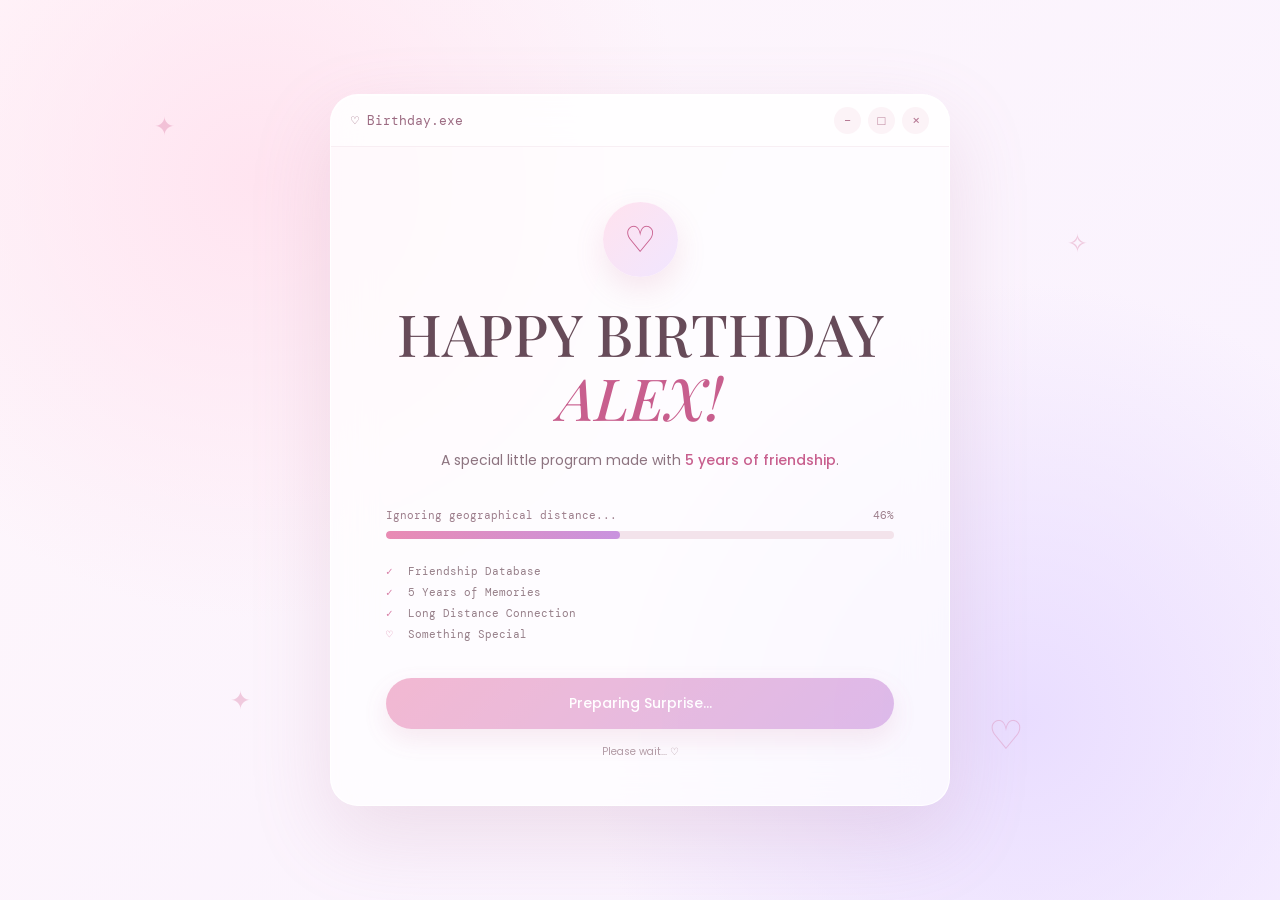
==== commit b5e91fb7: "Add files via upload" ====
--- a/index.html
+++ b/index.html
@@ -48,7 +48,7 @@
 
                 <p class="subtitle">
                     A special little program made with
-                    <span>8 years of friendship</span>.
+                    <span>5 years of friendship</span>.
                 </p>
 
                 <div class="loading-area">
@@ -78,7 +78,7 @@
 
                     <p>
                         <span>✓</span>
-                        8 Years of Memories
+                        5 Years of Memories
                     </p>
 
                     <p>
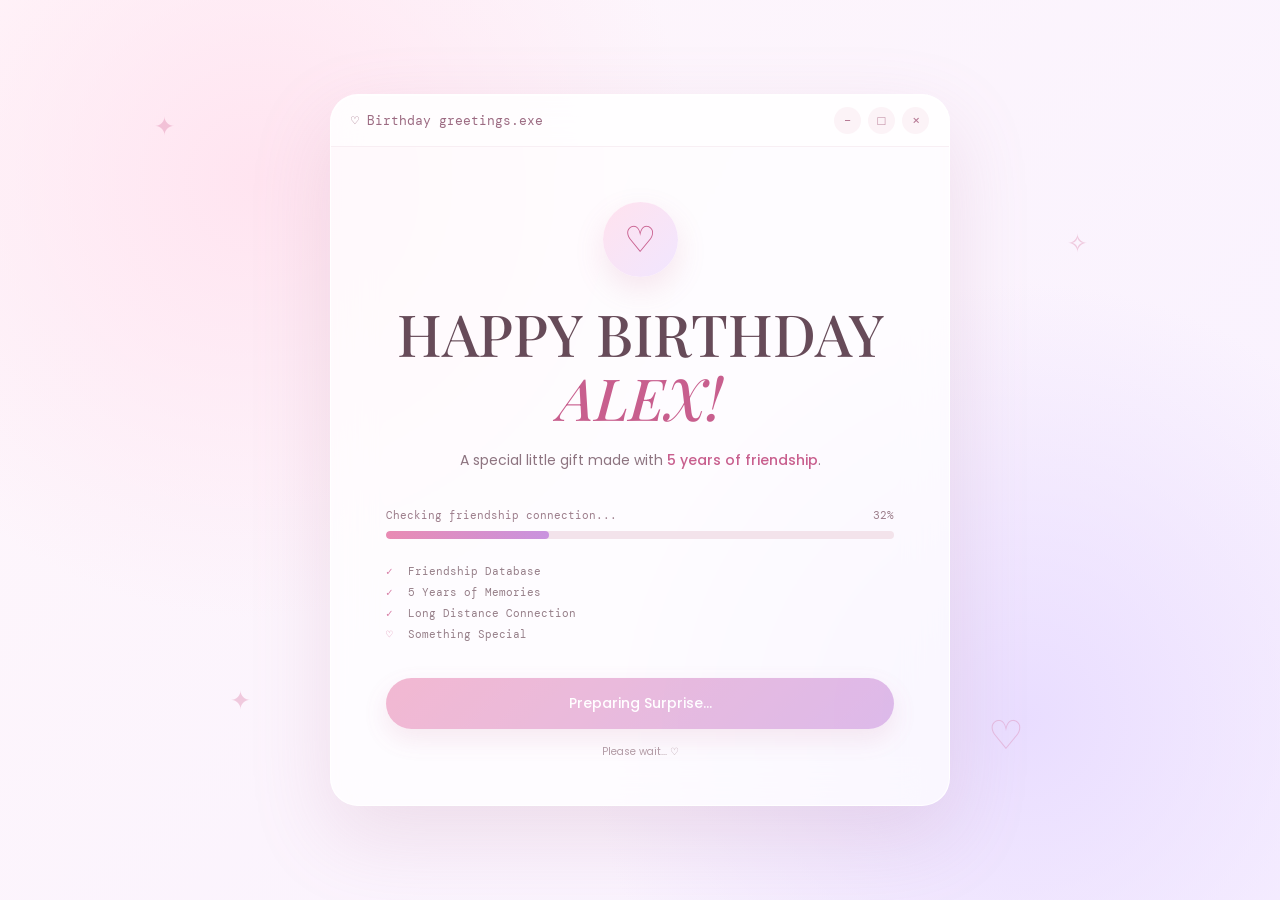
==== commit 0924834d: "Update index.html" ====
--- a/index.html
+++ b/index.html
@@ -25,7 +25,7 @@
 
             <div class="window-top">
                 <span class="window-title">
-                    ♡ Birthday.exe
+                    ♡ Birthday greetings.exe
                 </span>
 
                 <div class="window-buttons">
@@ -47,7 +47,7 @@
                 </h1>
 
                 <p class="subtitle">
-                    A special little program made with
+                    A special little gift made with
                     <span>5 years of friendship</span>.
                 </p>
 
